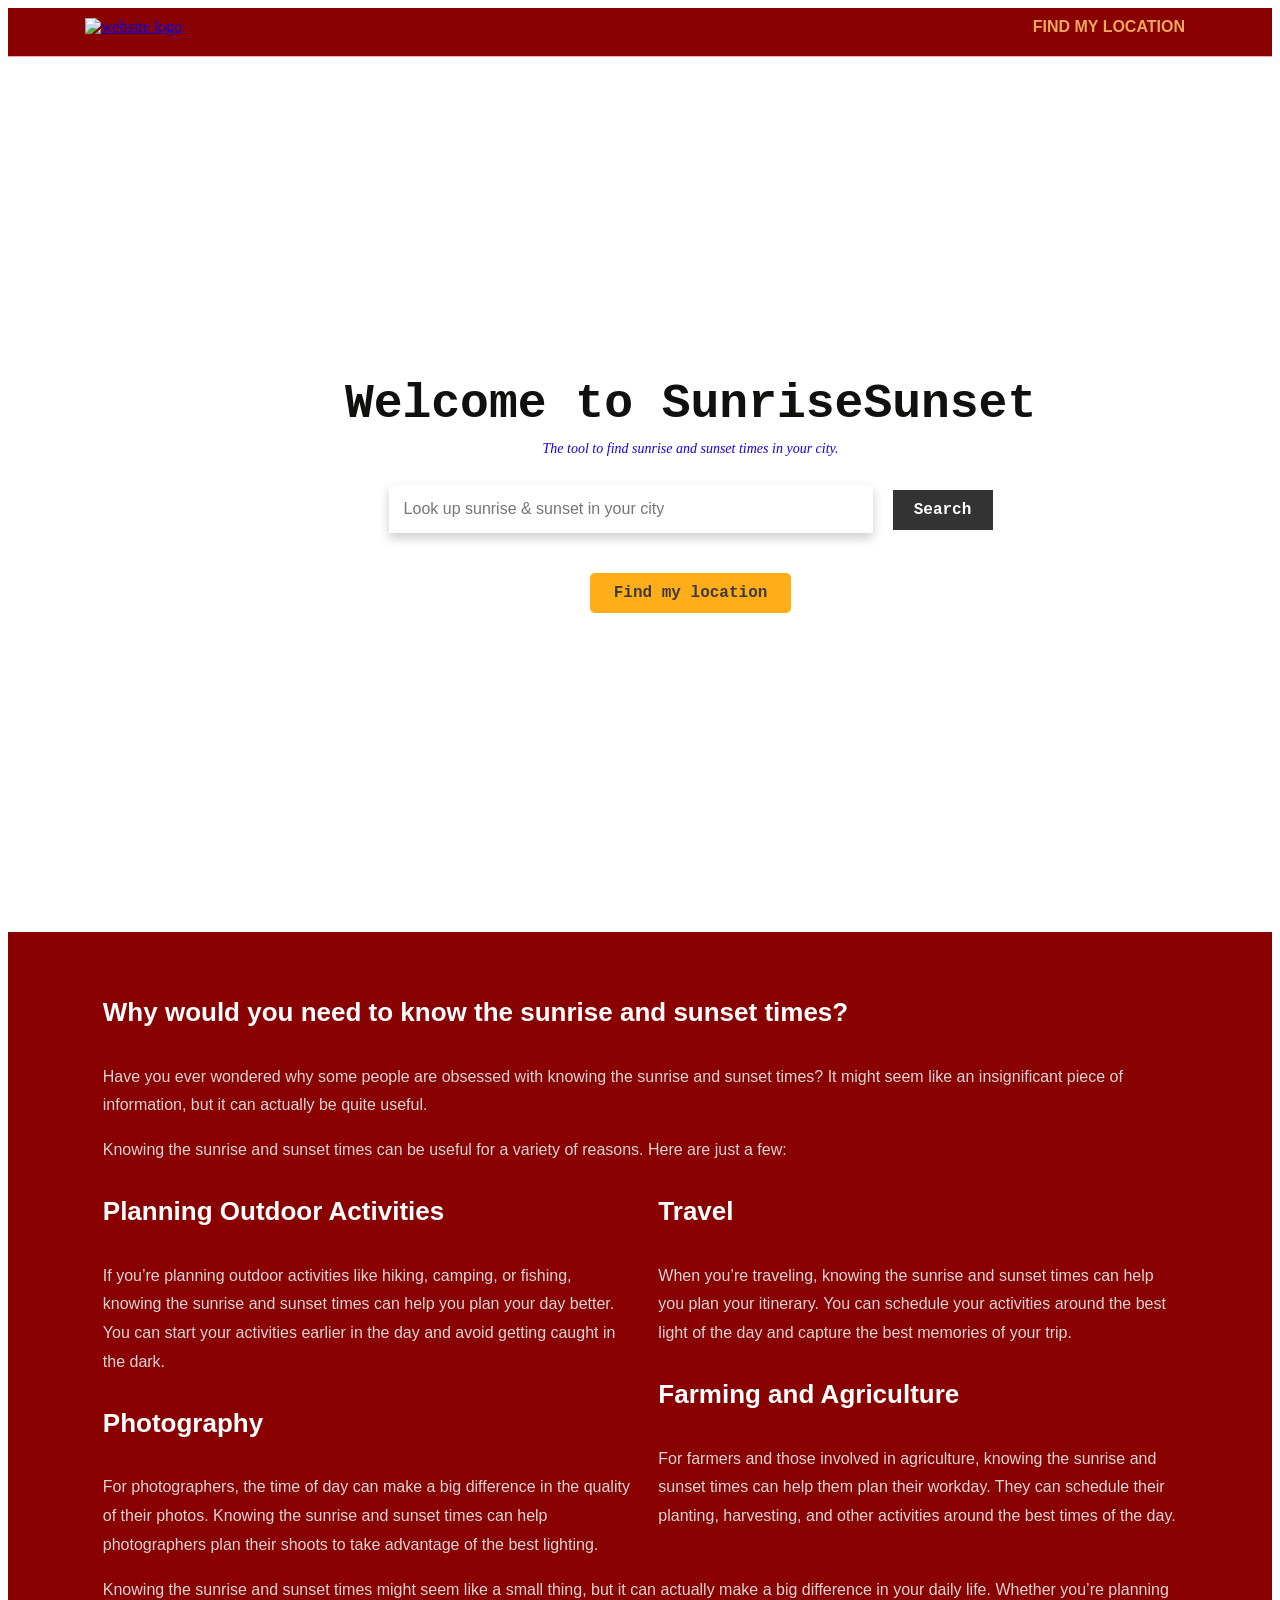
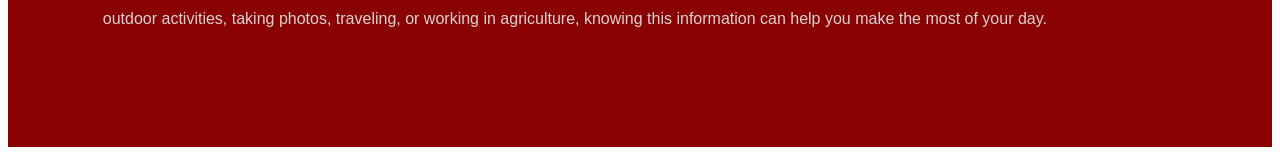
==== index.html @ 5f76a908 "Rename Home.html to index.html" ====
<!DOCTYPE html>
<html lang="en">
  <head>
    <meta charset="UTF-8" />
    <meta name="viewport" content="width=device-width, initial-scale=1.0" />
    <title>sunrise_sunset_app</title>
    <link rel="stylesheet" href="styles.css" />
    <link
      rel="stylesheet"
      href="https://cdnjs.cloudflare.com/ajax/libs/font-awesome/6.4.2/css/all.min.css"
      integrity="sha512-z3gLpd7yknf1YoNbCzqRKc4qyor8gaKU1qmn+CShxbuBusANI9QpRohGBreCFkKxLhei6S9CQXFEbbKuqLg0DA=="
      crossorigin="anonymous"
      referrerpolicy="no-referrer"
    />
  </head>
  <body>
    <div>
      <nav class="nav-header">
        <div class="nav-content">
          <div class="nav-bar-mobile-logo-container">
            <a href="#">
              <img
                class="website-logo"
                src="./Images/Sunrise.png"
                alt="website logo"
              />
            </a>
            <button type="button" class="nav-mobile-btn" id="menuBtn">
              <span id="hambargBtn"><i class="fa-solid fa-bars"></i></span>
              <span class="cancel-btn" id="cancelBtn"
                ><i class="fa-solid fa-xmark"></i
              ></span>
            </button>
          </div>
          <div class="nav-bar-large-container">
            <a href="#">
              <img
                class="website-logo"
                src="./Images/illinois-institute-of-technology-1.jpg"
                alt="website logo"
              />
            </a>
            <ul class="nav-menu">
              <li class="nav-menu-item">
                <a href="#" class="nav-link" id="largeFindMyLocation">
                  FIND MY LOCATION
                </a>
              </li>
            </ul>
          </div>
        </div>
        <div class="nav-menu-mobile-width nav-menu-mobile" id="navMenuMobile">
          <ul class="nav-menu-list-mobile">
            <li class="nav-menu-item-mobile" id="mobileFindMyLocation">
              <a href="#" class="nav-link"> FIND MY LOCATION </a>
            </li>
          </ul>
        </div>
      </nav>
      <div class="search-bg-container">
        <div class="search-container">
          <h1 class="welcome-heading">Welcome to SunriseSunset</h1>
          <p class="welcome-description">
            The tool to find sunrise and sunset times in your city.
          </p>
          <input
            type="search"
            name="search"
            class="search-box"
            placeholder="Look up sunrise & sunset in your city"
            value=""
            id="searchField"
          />
          <button type="button" class="search-btn" id="searchButton">
            Search
          </button>
          <br />
          <button
            type="button"
            class="find-my-location-btn"
            id="findMyLocationBtn"
          >
            Find my location
          </button>
        </div>
      </div>
      <div class="content-bg-container" id="contentContainer">
        <div class="content-container">
          <h4 class="content-heading">
            Why would you need to know the sunrise and sunset times?
          </h4>
          <p class="description">
            Have you ever wondered why some people are obsessed with knowing the
            sunrise and sunset times? It might seem like an insignificant piece
            of information, but it can actually be quite useful.
          </p>
          <p class="description">
            Knowing the sunrise and sunset times can be useful for a variety of
            reasons. Here are just a few:
          </p>
          <div class="activities-photography-travel-farming-container">
            <div class="activities-photography-container">
              <div>
                <h4 class="content-heading">Planning Outdoor Activities</h4>
                <p class="description">
                  If you’re planning outdoor activities like hiking, camping, or
                  fishing, knowing the sunrise and sunset times can help you
                  plan your day better. You can start your activities earlier in
                  the day and avoid getting caught in the dark.
                </p>
              </div>
              <div>
                <h4 class="content-heading">Photography</h4>
                <p class="description">
                  For photographers, the time of day can make a big difference
                  in the quality of their photos. Knowing the sunrise and sunset
                  times can help photographers plan their shoots to take
                  advantage of the best lighting.
                </p>
              </div>
            </div>
            <div>
              <div>
                <h4 class="content-heading">Travel</h4>
                <p class="description">
                  When you’re traveling, knowing the sunrise and sunset times
                  can help you plan your itinerary. You can schedule your
                  activities around the best light of the day and capture the
                  best memories of your trip.
                </p>
              </div>
              <div>
                <h4 class="content-heading">Farming and Agriculture</h4>
                <p class="description">
                  For farmers and those involved in agriculture, knowing the
                  sunrise and sunset times can help them plan their workday.
                  They can schedule their planting, harvesting, and other
                  activities around the best times of the day.
                </p>
              </div>
            </div>
          </div>
          <p class="description last-description">
            Knowing the sunrise and sunset times might seem like a small thing,
            but it can actually make a big difference in your daily life.
            Whether you’re planning outdoor activities, taking photos,
            traveling, or working in agriculture, knowing this information can
            help you make the most of your day.
          </p>
        </div>
      </div>
    </div>
    <script src="javascript.js"></script>
  </body>
</html>
---- styles.css ----
/******************** Header style  ********************/
.nav-header {
  display: flex;
  justify-content: center;
  background-color: #890101;
  border-bottom: 1px solid rgb(255, 162, 162);
}

@media screen and (max-width: 768px) {
  .nav-header {
    flex-direction: column;
    align-items: center;
    border-bottom-style: none;
  }
}

.nav-content {
  display: flex;
  align-items: center;
  justify-content: space-between;
  width: 90%;
  max-width: 1110px;
  /* padding-top: 10px; */
  padding-bottom: 10px;
  /* border: 1px solid red; */
}
@media screen and (max-width: 768px) {
  .nav-content {
    flex-direction: column;
  }
}

.nav-bar-mobile-logo-container {
  display: flex;
  justify-content: space-between;
  width: 100%;
}

@media screen and (min-width: 768px) {
  .nav-bar-mobile-logo-container {
    display: none;
  }
}

.nav-bar-large-container {
  display: flex;
  align-items: center;
  justify-content: space-between;
  width: 100%;
  max-width: 1110px;
  /* border: 1px solid red; */
}

@media screen and (max-width: 767px) {
  .nav-bar-large-container {
    display: none;
  }
}

.website-logo {
  width: 120px;
  height: 100px;
  margin: 0px;
  padding: 0px;
}

.nav-menu {
  display: flex;
  justify-content: flex-end;
  align-self: center;
  flex: 1;
  list-style-type: none;
  margin-top: 0px;
  margin-bottom: 0px;
}

@media screen and (max-width: 767px) {
  .nav-menu {
    display: none;
  }
}
.nav-menu-mobile-width {
  width: 80%;
}
.nav-menu-mobile {
  display: none;
}

@media screen and (min-width: 768px) {
  .nav-menu-mobile {
    display: none;
  }
}

.nav-menu-list-mobile {
  display: flex;
  flex-direction: column;
  justify-content: space-between;
  align-items: flex-start;
  flex: 1;
  list-style-type: none;
  margin-top: 0px;
  margin-bottom: 0px;
  padding: 0px;
}

.nav-menu-item {
  font-family: "Roboto";
  text-decoration: none;
  margin: 10px;
}

.nav-link {
  text-decoration: none;
  color: #eea65a;
  font-size: 16px;
  font-weight: 600;
  font-family: "Segoe UI", Tahoma, Geneva, Verdana, sans-serif;
}
@media screen and (max-width: 767px) {
  .nav-link {
    font-size: 12px;
  }
}

.nav-menu-item-mobile {
  padding: 5px;
  cursor: pointer;
}

.nav-mobile-btn-container {
  display: flex;
  justify-content: center;
  width: 25%;
}

.nav-mobile-btn {
  border: none;
  padding: 0px;
  background: transparent;
  cursor: pointer;
  outline: none;
  color: #eea65a;
  font-size: 20px;
}

@media screen and (min-width: 768px) {
  .nav-mobile-btn {
    display: none;
  }
}
.nav-bar-image {
  width: 24px;
}
.hambarge-bars {
  color: #fff;
}
.hambar-btn {
  display: none;
}
.cancel-btn {
  display: none;
}

/*######################## Search container Styles ####################*/

.search-bg-container {
  background-image: url("./Images/home_bg_image.jpg");
  background-size: cover;
  display: flex;
  justify-content: flex-start;
  align-items: center;
}
@media screen and (min-width: 768px) {
  .search-bg-container {
    height: 75vh;
  }
}
.search-container {
  margin-left: 8%;
}
@media screen and (max-width: 767px) {
  .search-container {
    padding-top: 2rem;
    padding-bottom: 2rem;
  }
}
.welcome-heading {
  margin: 0px;
  font-weight: 900;
  font-size: 2.3rem;
  color: orange;
  font-family: "Courier New", Courier, monospace;
}
@media screen and (max-width: 767px) {
  .welcome-heading {
    margin-top: 10px;
    font-size: 1.4rem;
    color: rgb(255, 170, 0);
  }
}
.welcome-description {
  margin: 10px 0px 4px;
  font-size: 14px;
  color: rgb(26, 0, 222);
  font-style: italic;
  font-weight: 500;
}
@media screen and (max-width: 767px) {
  .welcome-description {
    font-size: 11px;
    color: #fff;
  }
}
.search-box {
  padding: 10px;
  width: 70%;
  border: none;
  outline: none;
  margin-top: 1.5rem;
  box-shadow: 0 3px 6px rgba(0, 0, 0, 0.16), 0 3px 6px rgba(0, 0, 0, 0.23);
  margin-right: 1rem;
}
@media screen and (max-width: 767px) {
  .search-box {
    padding: 7px;
  }
}
.search-btn {
  background-color: aqua;
  height: 34px;
  width: 80px;
  border: none;
  font-weight: bold;
  color: #fff;
  cursor: pointer;
  font-family: monospace;
}
.search-btn:hover {
  color: darkolivegreen;
  transition: 800ms;
}
@media screen and (max-width: 767px) {
  .search-btn {
    height: 28px;
    width: 65px;
  }
}
.find-my-location-btn {
  height: 32px;
  padding: 0rem 1rem;
  font-weight: 600;
  border-radius: 5px;
  border: none;
  outline: none;
  background-color: orange;
  margin-top: 2.5rem;
  color: #292626;
  font-family: monospace;
  opacity: 0.9;
  cursor: pointer;
}
.find-my-location-btn:hover {
  opacity: 1;
}
@media screen and (max-width: 767px) {
  .find-my-location-btn {
    height: 28px;
    margin-top: 1rem;
  }
}

/* ----------------------Content container styles------------------------*/

.content-bg-container {
  background-color: #890101;
}
.content-container {
  width: 85%;
  margin: auto;
}
.content-heading {
  color: #fff;
  font-family: "Segoe UI", Tahoma, Geneva, Verdana, sans-serif;
  font-size: 23px;
  margin-top: 0px;
  padding-top: 15px;
}
.activities-photography-travel-farming-container {
  display: flex;
}
@media screen and (max-width: 767px) {
  .activities-photography-travel-farming-container {
    display: flex;
    flex-direction: column;
  }
}
.activities-photography-container {
  margin-right: 1.5rem;
}
.description {
  color: #dad4d4;
  font-family: "Segoe UI", Tahoma, Geneva, Verdana, sans-serif;
  font-size: 14px;
  line-height: 2;
}
.last-description {
  padding-bottom: 4rem;
  margin: 0px;
}

/*========================= Footer container styles  =============================*/

.footer-container {
  background-image: url("./Images/footer-bg-image1.jpg");
  background-size: cover;
  background-repeat: no-repeat;
  height: 200px;
  width: 100%;
  text-align: center;
  opacity: 0.9;
  display: flex;
  flex-direction: column;
  justify-content: center;
  align-items: center;
}

.copy-right-description {
  color: #fff;
  font-family: "Segoe UI", Tahoma, Geneva, Verdana, sans-serif;
  font-size: 14px;
  opacity: 1;
  margin-top: 8rem;
}

/* ~~~~~~~~~~~~~~~~~~~~~~~~~~~~~~~~Explorer Container Styles~~~~~~~~~~~~~~~~~~~~~~~~~~~~~~~~~~~  */

.explore-container {
  background-color: #1e1f63;
  padding: 3rem 4rem;
}
@media screen and (max-width: 767px) {
  .explore-container {
    padding: 1.5rem 2rem;
  }
}
.sunrise-sunset-heading {
  margin: 0px;
  color: #fff;
  font-family: "Segoe UI", Tahoma, Geneva, Verdana, sans-serif;
}

@media screen and (min-width: 768px) {
  .sunrise-sunset-heading {
    font-size: 25px;
  }
}
.sunrise-sunset-description {
  color: #7a9fd0;
  font-family: "Segoe UI", Tahoma, Geneva, Verdana, sans-serif;
  font-size: 16px;
}
.loading-container {
  display: flex;
  justify-content: center;
  align-items: center;
  height: 80vh;
}
.sunrise-and-sunset-btn-container {
  text-align: end;
}
.btn {
  height: 28px;
  border: none;
  margin-right: 5px;
  border-radius: 5px;
  cursor: pointer;
  font-weight: 600;
}
.sunrise-btn {
  background-color: orange;
  opacity: 0.7;
}
.sunrise-btn:hover {
  opacity: 1;
}
.sunset-btn {
  background-color: black;
  color: #fff;
  opacity: 0.7;
}
.sunset-btn:hover {
  opacity: 1;
}

/* !!!!!!!!!!!!!!!!!!!!!!!!!!!!! Sunrise and Sunset Containers Styeles!!!!!!!!!!!!!!!!!!!!!!!!!!! */

.sunrise-container {
  margin-top: 3rem;
  /* border: 1px solid green; */
  /* position: relative; */
}
@media screen and (max-width: 767px) {
  .sunrise-container {
    margin-top: 1rem;
  }
}
/* .sunrise-bg-image {
  width: 100%;
  opacity: 0.5;
  border-radius: 8px;
  height: 500px;
}
.sunrise-image-contaienr {
  position: relative;
  overflow: hidden;
} */
.background {
  background: linear-gradient(
      rgba(255, 255, 255, 0.1),
      rgba(255, 255, 255, 0.1)
    ),
    url("../../Images/sunrise-bg.jpg");
}
.sunrise-background {
  background: linear-gradient(
      rgba(255, 255, 255, 0.2),
      rgba(255, 255, 255, 0.2)
    ),
    url("../../Images/sunrise-bg.jpg");
}
.sunset-background {
  background: linear-gradient(
      rgba(255, 255, 255, 0.2),
      rgba(255, 255, 255, 0.2)
    ),
    url("../../Images/sunset-bg.jpg");
}
.sunrise-content-container {
  background-size: cover;
  background-repeat: no-repeat;
  display: flex;
  flex-direction: column;
  justify-content: center;
  align-items: center;
  padding: 1rem;
  margin-bottom: 0px;
  border-radius: 10px;
}

.day-heading {
  color: #dad4d4;
  font-family: "Segoe UI", Tahoma, Geneva, Verdana, sans-serif;
  font-size: 28px;
  margin: 0px;
  opacity: 1;
}
@media screen and (max-width: 767px) {
  .day-heading {
    font-size: 22px;
  }
}
.date {
  font-size: 12px;
  font-weight: 800;
  font-style: italic;
  color: #d8dadc;
  font-family: "Segoe UI", Tahoma, Geneva, Verdana, sans-serif;
}
.sun-image {
  width: 130px;
}
.day-type-heading {
  font-size: 24px;
  margin: 0px;
  margin-top: 20px;
  font-weight: 800;
  font-style: italic;
  color: rgb(0, 157, 255);
  font-family: "Segoe UI", Tahoma, Geneva, Verdana, sans-serif;
}
.day-type-time {
  font-size: 24px;
  margin: 0px;
  /* margin-top: 20px; */
  font-weight: 800;
  font-style: italic;
  color: #fff;
  font-family: "Segoe UI", Tahoma, Geneva, Verdana, sans-serif;
}
.first-day-type-time {
  font-size: 16px;
  margin: 0px;
  margin-top: 5px;
  font-weight: 600;
  font-style: italic;
  color: #fff;
  font-family: "Segoe UI", Tahoma, Geneva, Verdana, sans-serif;
}
.day-type-description {
  font-size: 16px;
  margin-top: 35px;
  font-weight: 600;
  font-style: italic;
  color: #d2cdcd;
  font-family: "Segoe UI", Tahoma, Geneva, Verdana, sans-serif;
  text-align: center;
}
.day-length-solar-container {
  display: flex;
  justify-content: space-between;
  align-items: center;
  width: 100%;
}
.day-length {
  font-size: 14px;
  font-weight: 600;
  font-style: italic;
  color: rgb(11, 243, 11);
  font-family: "Segoe UI", Tahoma, Geneva, Verdana, sans-serif;
  text-align: center;
}
.solar-noon {
  font-size: 14px;
  font-weight: 600;
  font-style: italic;
  color: rgb(11, 243, 11);
  font-family: "Segoe UI", Tahoma, Geneva, Verdana, sans-serif;
  text-align: center;
}
.timezone {
  align-self: flex-end;
  font-size: 14px;
  font-weight: 600;
  font-style: italic;
  color: rgb(11, 243, 11);
  font-family: "Segoe UI", Tahoma, Geneva, Verdana, sans-serif;
  text-align: left;
}

/* ++++++++++++++++++++++++++++ Functionality Style +++++++++++++++++ */
.sunrise-main-container {
  display: none;
}
.sunset-main-container {
  display: none;
}
.search-bg-container {
  background-image: url("./Images/home_bg_image.jpg");
  background-size: cover;
  display: flex;
  justify-content: center;
  align-items: center;
  padding: 100px 0;
  text-align: center;
}

/* Welcome heading */
.welcome-heading {
  margin: 0;
  font-weight: 900;
  font-size: 3rem;
  color: rgb(16, 16, 14);
  font-family: "Courier New", Courier, monospace;
}

/* Search box styles */
.search-box {
  padding: 15px;
  width: 70%;
  border: none;
  outline: none;
  margin-top: 1.5rem;
  box-shadow: 0 5px 10px rgba(0, 0, 0, 0.2);
  margin-right: 1rem;
  font-size: 16px;
}

/* Search button styles */
.search-btn {
  background-color: #333;
  height: 40px;
  width: 100px;
  border: none;
  font-weight: bold;
  color: #fff;
  cursor: pointer;
  font-family: monospace;
  transition: background-color 0.3s ease;
  font-size: 16px;
}

.search-btn:hover {
  background-color: #555;
}

/* Find my location button styles */
.find-my-location-btn {
  height: 40px;
  padding: 0rem 1.5rem;
  font-weight: 700;
  border-radius: 5px;
  border: none;
  outline: none;
  background-color: orange;
  margin-top: 2.5rem;
  color: #292626;
  font-family: monospace;
  opacity: 0.9;
  cursor: pointer;
  transition: opacity 0.3s ease;
  font-size: 16px;
}

.find-my-location-btn:hover {
  opacity: 1;
}

/* Content container styles */
.content-bg-container {
  background-color: #890101;
  padding: 50px 0;
}

/* Content heading */
.content-heading {
  color: #fff;
  font-family: "Segoe UI", Tahoma, Geneva, Verdana, sans-serif;
  font-size: 26px;
  margin-top: 0;
  padding-top: 15px;
}

/* Content description */
.description {
  color: #dad4d4;
  font-family: "Segoe UI", Tahoma, Geneva, Verdana, sans-serif;
  font-size: 16px;
  line-height: 1.8;
}

/* Last description */
.last-description {
  padding-bottom: 4rem;
  margin: 0;
}

/* Footer styles */
.footer-container {
  background-image: url("./Images/footer-bg-image1.jpg");
  background-size: cover;
  background-repeat: no-repeat;
  height: 200px;
  width: 100%;
  text-align: center;
  opacity: 0.9;
  display: flex;
  flex-direction: column;
  justify-content: center;
  align-items: center;
  color: #fff;
}

.copy-right-description {
  font-size: 14px;
  opacity: 1;
  margin-top: 1rem;
}

/* Explore container styles */
.explore-container {
  background-color: #1e1f63;
  padding: 3rem 4rem;
  text-align: center;
}

/* Sunrise and Sunset heading */
.sunrise-sunset-heading {
  margin: 0;
  color: #fff;
  font-family: "Segoe UI", Tahoma, Geneva, Verdana, sans-serif;
  font-size: 28px;
}

/* Add styles for sunrise, sunset containers, and functionality as needed */
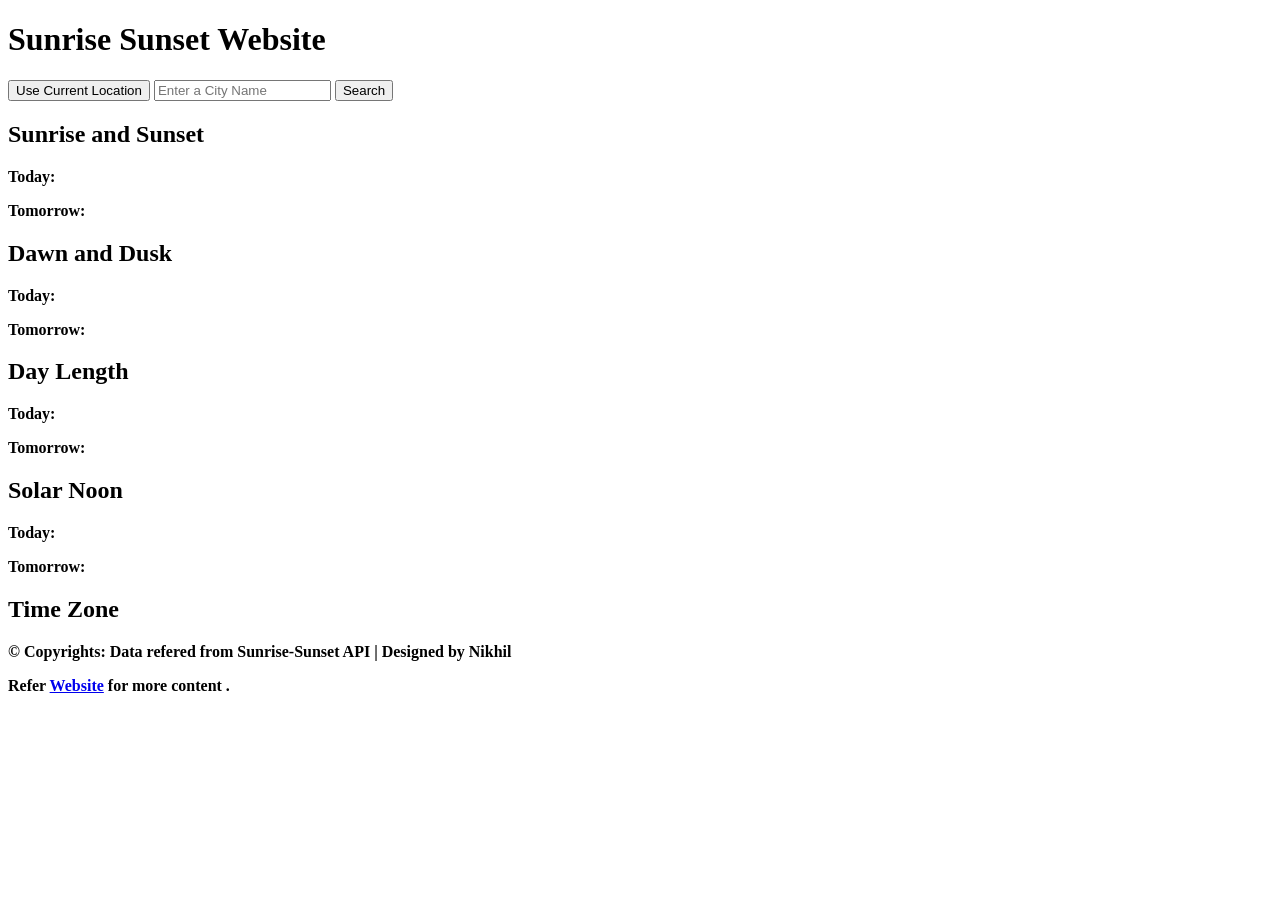
==== commit 88f48627: "Update index.html" ====
--- a/index.html
+++ b/index.html
@@ -1,155 +1,82 @@
 <!DOCTYPE html>
 <html lang="en">
-  <head>
-    <meta charset="UTF-8" />
-    <meta name="viewport" content="width=device-width, initial-scale=1.0" />
-    <title>sunrise_sunset_app</title>
-    <link rel="stylesheet" href="styles.css" />
-    <link
-      rel="stylesheet"
-      href="https://cdnjs.cloudflare.com/ajax/libs/font-awesome/6.4.2/css/all.min.css"
-      integrity="sha512-z3gLpd7yknf1YoNbCzqRKc4qyor8gaKU1qmn+CShxbuBusANI9QpRohGBreCFkKxLhei6S9CQXFEbbKuqLg0DA=="
-      crossorigin="anonymous"
-      referrerpolicy="no-referrer"
-    />
-  </head>
-  <body>
-    <div>
-      <nav class="nav-header">
-        <div class="nav-content">
-          <div class="nav-bar-mobile-logo-container">
-            <a href="#">
-              <img
-                class="website-logo"
-                src="./Images/Sunrise.png"
-                alt="website logo"
-              />
-            </a>
-            <button type="button" class="nav-mobile-btn" id="menuBtn">
-              <span id="hambargBtn"><i class="fa-solid fa-bars"></i></span>
-              <span class="cancel-btn" id="cancelBtn"
-                ><i class="fa-solid fa-xmark"></i
-              ></span>
-            </button>
-          </div>
-          <div class="nav-bar-large-container">
-            <a href="#">
-              <img
-                class="website-logo"
-                src="./Images/illinois-institute-of-technology-1.jpg"
-                alt="website logo"
-              />
-            </a>
-            <ul class="nav-menu">
-              <li class="nav-menu-item">
-                <a href="#" class="nav-link" id="largeFindMyLocation">
-                  FIND MY LOCATION
-                </a>
-              </li>
-            </ul>
-          </div>
+<head>
+    <meta charset="UTF-8">
+    <meta name="viewport" content="width=device-width, initial-scale=1.0">
+    <title>Lab 4-Nikhil</title>
+    <link rel="stylesheet" href="style.css"> 
+</head>
+<body>
+    <div id="container">
+        <header>
+            <h1>Sunrise Sunset Website</h1>
+        </header>
+        <section id="search-section">
+            <button id="current-location">Use Current Location</button>
+            <input type="text" id="location-search" placeholder="Enter a City Name">
+            <button id="search-button">Search</button>
+        </section>
+        <div id="data-container">
+            <div class="data-box">
+                <h2>Sunrise and Sunset</h2>
+                <p><b>Today:</b></p>
+                <p id="sunrise-today"></p>
+                <p id="sunset-today"></p>
+                <p><b>Tomorrow:</b></p>
+                <p id="sunrise-tomorrow"></p>
+                <p id="sunset-tomorrow"></p>
+            </div>
+            <div class="data-box">
+                <h2>Dawn and Dusk</h2>
+                <p><b>Today:</b></p>
+                <p id="dawn-today"></p>
+                <p id="dusk-today"></p>
+                <p><b>Tomorrow:</b></p>
+                <p id="dawn-tomorrow"></p>
+                <p id="dusk-tomorrow"></p>
+            </div>
+            <div class="data-box">
+                <h2>Day Length</h2>
+                <p><b>Today:</b></p>
+                <p id="day-length-today"></p>
+                <p><b>Tomorrow:</b></p>
+                <p id="day-length-tomorrow"></p>
+            </div>
+            <div class="data-box">
+                <h2>Solar Noon</h2>
+                <p><b>Today:</b></p>
+                <p id="solar-noon-today"></p>
+                <p><b>Tomorrow:</b></p>
+                <p id="solar-noon-tomorrow"></p>
+            </div>
+            <div class="data-box">
+                <h2>Time Zone</h2>
+                <p id="time-zone-info"></p>
+            </div>
         </div>
-        <div class="nav-menu-mobile-width nav-menu-mobile" id="navMenuMobile">
-          <ul class="nav-menu-list-mobile">
-            <li class="nav-menu-item-mobile" id="mobileFindMyLocation">
-              <a href="#" class="nav-link"> FIND MY LOCATION </a>
-            </li>
-          </ul>
-        </div>
-      </nav>
-      <div class="search-bg-container">
-        <div class="search-container">
-          <h1 class="welcome-heading">Welcome to SunriseSunset</h1>
-          <p class="welcome-description">
-            The tool to find sunrise and sunset times in your city.
-          </p>
-          <input
-            type="search"
-            name="search"
-            class="search-box"
-            placeholder="Look up sunrise & sunset in your city"
-            value=""
-            id="searchField"
-          />
-          <button type="button" class="search-btn" id="searchButton">
-            Search
-          </button>
-          <br />
-          <button
-            type="button"
-            class="find-my-location-btn"
-            id="findMyLocationBtn"
-          >
-            Find my location
-          </button>
-        </div>
-      </div>
-      <div class="content-bg-container" id="contentContainer">
-        <div class="content-container">
-          <h4 class="content-heading">
-            Why would you need to know the sunrise and sunset times?
-          </h4>
-          <p class="description">
-            Have you ever wondered why some people are obsessed with knowing the
-            sunrise and sunset times? It might seem like an insignificant piece
-            of information, but it can actually be quite useful.
-          </p>
-          <p class="description">
-            Knowing the sunrise and sunset times can be useful for a variety of
-            reasons. Here are just a few:
-          </p>
-          <div class="activities-photography-travel-farming-container">
-            <div class="activities-photography-container">
-              <div>
-                <h4 class="content-heading">Planning Outdoor Activities</h4>
-                <p class="description">
-                  If you’re planning outdoor activities like hiking, camping, or
-                  fishing, knowing the sunrise and sunset times can help you
-                  plan your day better. You can start your activities earlier in
-                  the day and avoid getting caught in the dark.
-                </p>
-              </div>
-              <div>
-                <h4 class="content-heading">Photography</h4>
-                <p class="description">
-                  For photographers, the time of day can make a big difference
-                  in the quality of their photos. Knowing the sunrise and sunset
-                  times can help photographers plan their shoots to take
-                  advantage of the best lighting.
-                </p>
-              </div>
-            </div>
-            <div>
-              <div>
-                <h4 class="content-heading">Travel</h4>
-                <p class="description">
-                  When you’re traveling, knowing the sunrise and sunset times
-                  can help you plan your itinerary. You can schedule your
-                  activities around the best light of the day and capture the
-                  best memories of your trip.
-                </p>
-              </div>
-              <div>
-                <h4 class="content-heading">Farming and Agriculture</h4>
-                <p class="description">
-                  For farmers and those involved in agriculture, knowing the
-                  sunrise and sunset times can help them plan their workday.
-                  They can schedule their planting, harvesting, and other
-                  activities around the best times of the day.
-                </p>
-              </div>
-            </div>
-          </div>
-          <p class="description last-description">
-            Knowing the sunrise and sunset times might seem like a small thing,
-            but it can actually make a big difference in your daily life.
-            Whether you’re planning outdoor activities, taking photos,
-            traveling, or working in agriculture, knowing this information can
-            help you make the most of your day.
-          </p>
-        </div>
-      </div>
+        <footer>
+            <b> 
+                <p>© Copyrights: Data refered from Sunrise-Sunset API | Designed by Nikhil</p>
+                <p>Refer <a href="https://sunrisesunset.io/api/" target="_blank">Website</a> for more content .</p>
+            </b>
+        </footer>
     </div>
-    <script src="javascript.js"></script>
-  </body>
+    <script src="script.js"></script>
+</body>
 </html>
+
+
+
+
+
+
+
+
+
+
+
+
+
+
+
+
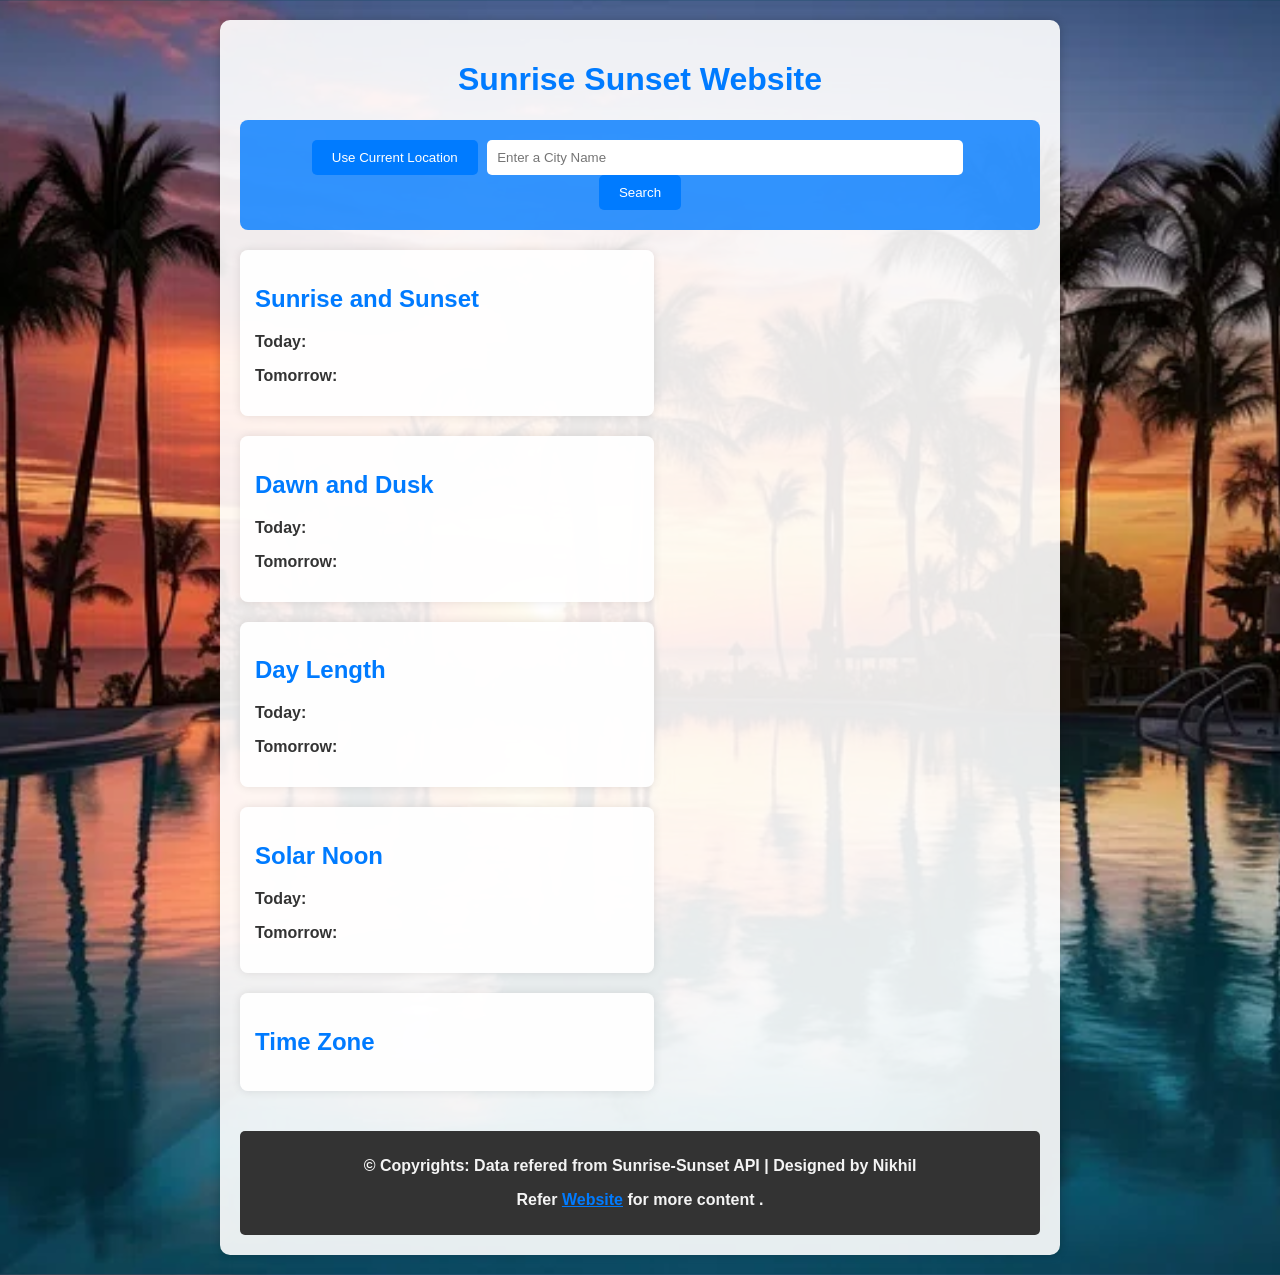
==== commit 9afa92cc: "Update index.html" ====
--- a/index.html
+++ b/index.html
@@ -4,7 +4,7 @@
     <meta charset="UTF-8">
     <meta name="viewport" content="width=device-width, initial-scale=1.0">
     <title>Lab 4-Nikhil</title>
-    <link rel="stylesheet" href="style.css"> 
+    <link rel="stylesheet" href="styles.css"> 
 </head>
 <body>
     <div id="container">
--- a/styles.css
+++ b/styles.css
@@ -0,0 +1,104 @@
+body {
+    font-family: 'Arial', sans-serif;
+    margin: 0;
+    padding: 0;
+    background-color: #f4f4f4;
+    background-image: url("sunset.jpg");
+    background-size: cover;
+    background-position: center;
+    color: #333;
+}
+
+#container {
+    max-width: 800px;
+    margin: 20px auto;
+    background-color: rgba(255, 255, 255, 0.9);
+    padding: 20px;
+    box-shadow: 0 0 10px rgba(0, 0, 0, 0.2);
+    border-radius: 10px;
+}
+
+header {
+    text-align: center;
+}
+
+h1 {
+    color: #007bff;
+}
+
+#search-section {
+    text-align: center;
+    margin-bottom: 20px;
+    padding: 20px;
+    background-color: rgba(0, 123, 255, 0.8);
+    border-radius: 8px;
+    color: #fff;
+}
+
+button {
+    padding: 10px 20px;
+    margin: 0 5px;
+    cursor: pointer;
+    background-color: #fff;
+    color: #007bff;
+    border: none;
+    border-radius: 5px;
+}
+
+#location-search {
+    padding: 10px;
+    width: 60%;
+    margin-right: 10px;
+    border: none;
+    border-radius: 5px;
+}
+
+#search-button {
+    padding: 10px 20px;
+    cursor: pointer;
+    background-color: #007bff;
+    color: #fff;
+    border: none;
+    border-radius: 5px;
+}
+
+#current-location {
+    padding: 10px 20px;
+    cursor: pointer;
+    background-color: #007bff;
+    color: #fff;
+    border: none;
+    border-radius: 5px;
+}
+
+#data-container {
+    display: flex;
+    flex-wrap: wrap;
+    justify-content: space-between;
+}
+
+.data-box {
+    width: 48%;
+    background-color: rgba(255, 255, 255, 0.95);
+    padding: 15px;
+    margin-bottom: 20px;
+    border-radius: 8px;
+    box-shadow: 0 0 10px rgba(0, 0, 0, 0.1);
+}
+
+h2 {
+    color: #007bff;
+}
+
+footer {
+    margin-top: 20px;
+    text-align: center;
+    background-color: #333;
+    color: #f4f4f4;
+    padding: 10px;
+    border-radius: 5px;
+}
+
+a {
+    color: #007bff;
+}
